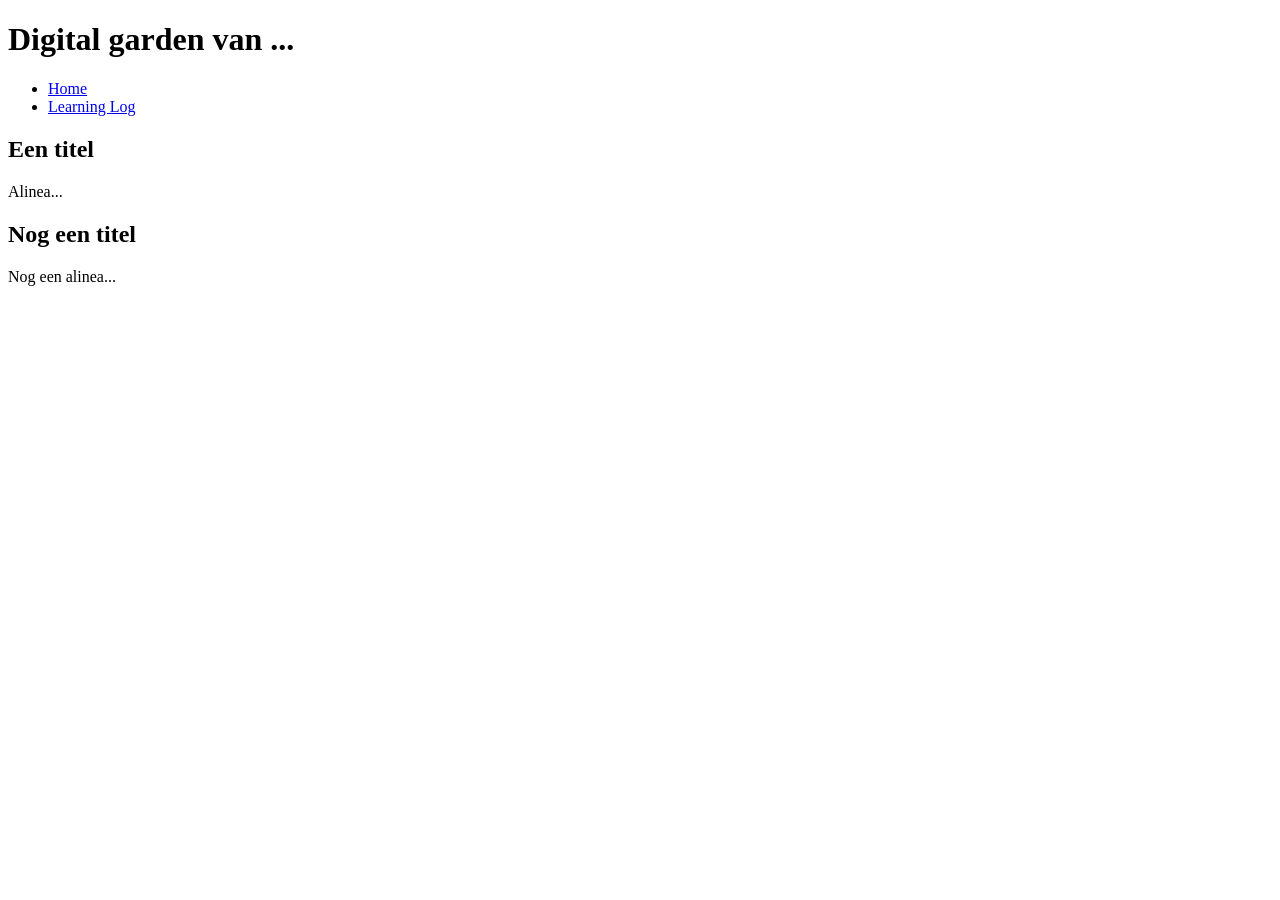
==== index.html @ 7402c0fa "Titel aangepast" ====
<!doctype html>
<html lang="nl">
  <head>
    <meta charset="UTF-8" />
    <meta name="viewport" content="width=device-width, initial-scale=1.0" />
    <meta name="author" content="jouw naam" />
    <meta name="color-scheme" content="dark light" />

    <title>SteunTeun</title>
    <link rel="stylesheet" href="./css/normal.css" />

    <!-- Voeg jouw eigen domein toe in data-page -->
    <script
      data-page="https://example.com"
      src="./scripts/main.js"
      defer
    ></script>
  </head>
  <body>
    <header>
      <h1>Digital garden van ...</h1>
      <nav>
        <ul>
          <li><a href="index.html">Home</a></li>
          <li><a href="https://github.com/account/repo">Learning Log</a></li>
        </ul>
      </nav>
    </header>

    <main>
      <article>
        <h2>Een titel</h2>

        <p>Alinea...</p>
      </article>

      <article>
        <h2>Nog een titel</h2>

        <p>Nog een alinea...</p>
      </article>
    </main>

    <footer></footer>
  </body>
</html>
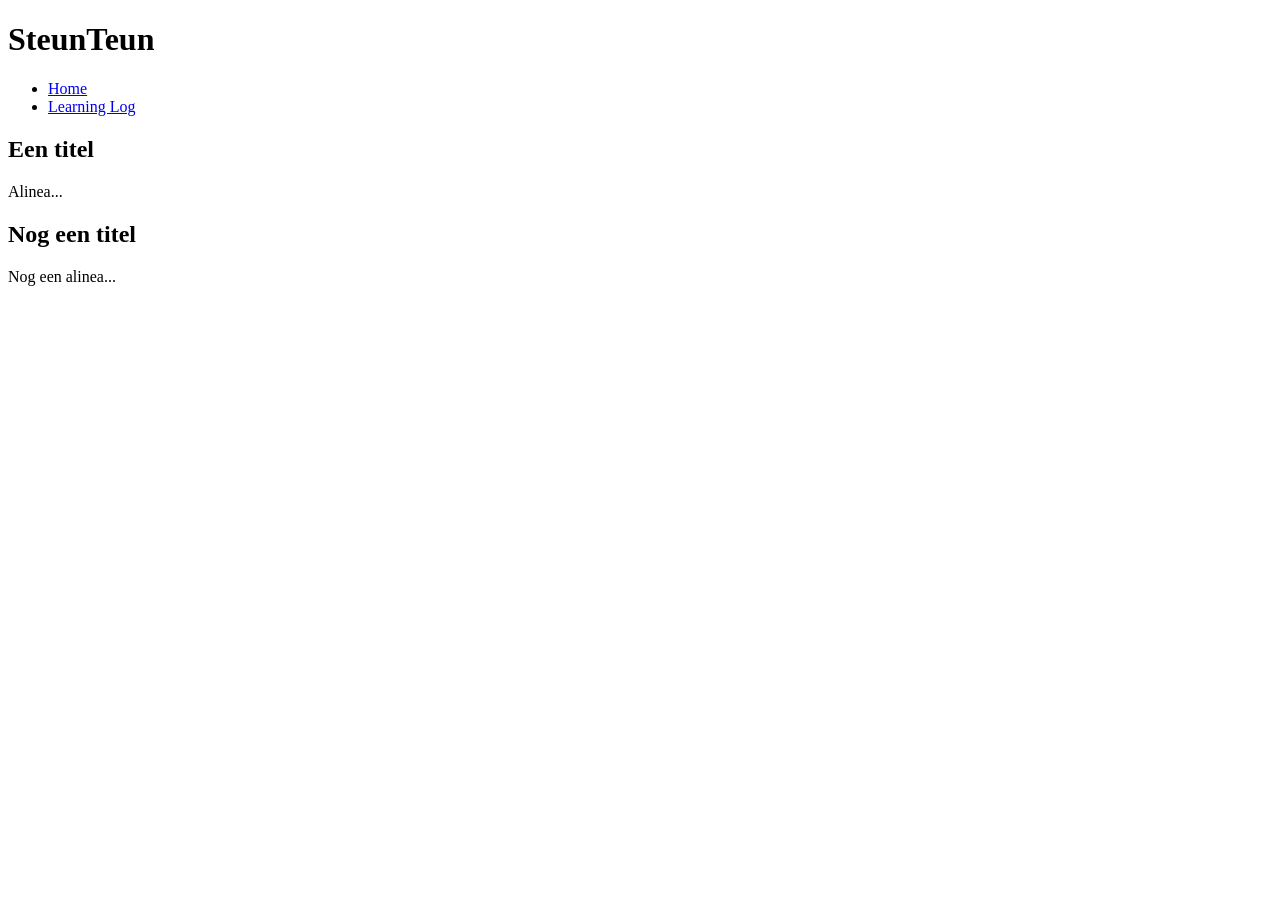
==== commit 5289f72e: "Titel op website aangepast" ====
--- a/index.html
+++ b/index.html
@@ -18,7 +18,7 @@
   </head>
   <body>
     <header>
-      <h1>Digital garden van ...</h1>
+      <h1>SteunTeun</h1>
       <nav>
         <ul>
           <li><a href="index.html">Home</a></li>
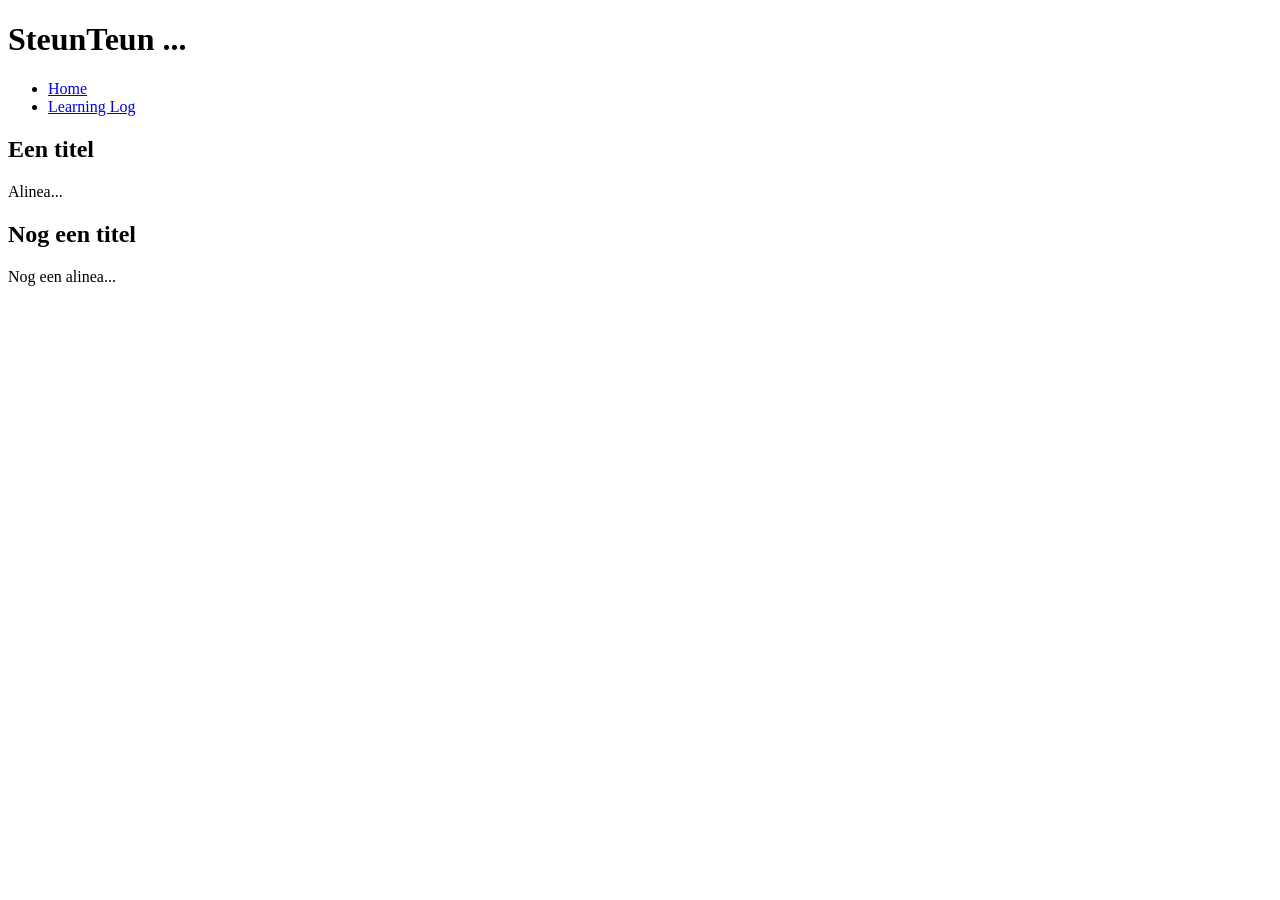
==== commit 91737fbb: "Afmaken van de presentatie" ====
--- a/index.html
+++ b/index.html
@@ -18,7 +18,7 @@
   </head>
   <body>
     <header>
-      <h1>SteunTeun</h1>
+      <h1>SteunTeun ...</h1>
       <nav>
         <ul>
           <li><a href="index.html">Home</a></li>
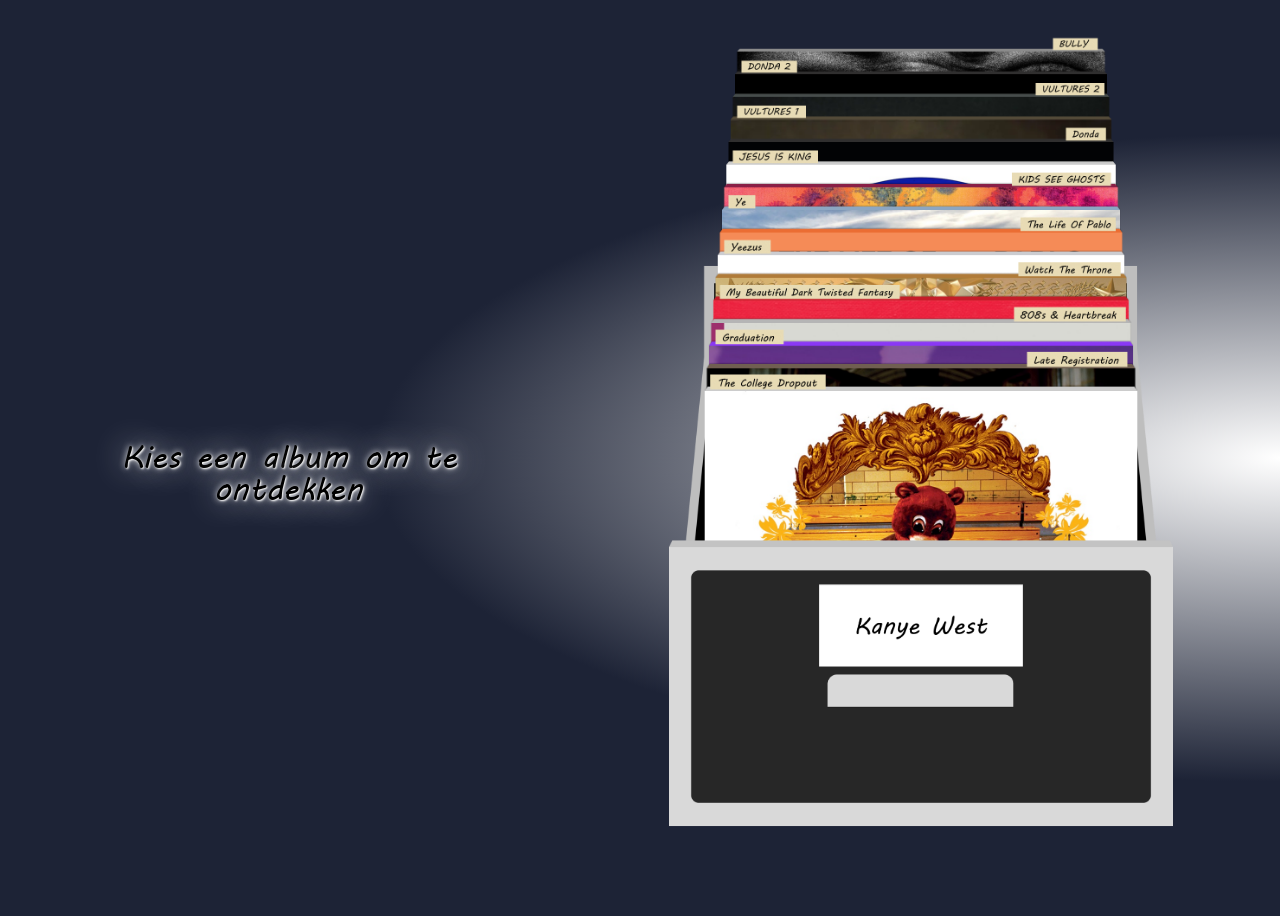
==== commit 22724863: "Homepage grotendeels afgemaakt" ====
--- a/index.html
+++ b/index.html
@@ -6,7 +6,7 @@
     <meta name="author" content="jouw naam" />
     <meta name="color-scheme" content="dark light" />
 
-    <title>SteunTeun</title>
+    <title>Kanye West</title>
     <link rel="stylesheet" href="./css/normal.css" />
 
     <!-- Voeg jouw eigen domein toe in data-page -->
@@ -15,10 +15,10 @@
       src="./scripts/main.js"
       defer
     ></script>
-  </head>
+    <!-- </head>
   <body>
     <header>
-      <h1>SteunTeun ...</h1>
+      <h1>Kanye West</h1>
       <nav>
         <ul>
           <li><a href="index.html">Home</a></li>
@@ -43,4 +43,172 @@
 
     <footer></footer>
   </body>
+</html> -->
+  </head>
+  <body>
+    <header>
+      <h1>Kies een album om te ontdekken</h1>
+    </header>
+
+    <main>
+      <article>
+        <img
+          id="achterkant"
+          src="./images/La Achterkant.png"
+          alt="La Achterkant"
+        />
+        <nav>
+          <ol>
+            <li>
+              <button>
+                <img
+                  id="bully"
+                  src="./images/Bully Cover 2.png"
+                  alt="BULLY album cover"
+                />
+              </button>
+            </li>
+            <li>
+              <button>
+                <img
+                  id="donda2"
+                  src="./images/Donda 2 Cover 2.png"
+                  alt="DONDA 2 album cover"
+                />
+              </button>
+            </li>
+            <li>
+              <button>
+                <img
+                  id="v2"
+                  src="./images/Vultures 2 Cover 2.png"
+                  alt="VULTURES 2 album cover"
+                />
+              </button>
+            </li>
+            <li>
+              <button>
+                <img
+                  id="v1"
+                  src="./images/Vultures 1 Cover 2.png"
+                  alt="VULTURES 1 album cover"
+                />
+              </button>
+            </li>
+            <li>
+              <button>
+                <img
+                  id="donda"
+                  src="./images/Donda Cover 2.png"
+                  alt="Donda album vover"
+                />
+              </button>
+            </li>
+            <li>
+              <button>
+                <img
+                  id="jik"
+                  src="./images/Jesus Is King Cover 2.png"
+                  alt="JESUS IS KING album cover"
+                />
+              </button>
+            </li>
+            <li>
+              <button>
+                <img
+                  id="ksg"
+                  src="./images/Kids See Ghosts Cover 2.png"
+                  alt="KIDS SEE GHOSTS album cover"
+                />
+              </button>
+            </li>
+            <li>
+              <button>
+                <img
+                  id="ye"
+                  src="./images/Ye Cover 2.png"
+                  alt="Ye album cover"
+                />
+              </button>
+            </li>
+            <li>
+              <button>
+                <img
+                  id="tlop"
+                  src="./images/The Life Of Pablo Cover 2.png"
+                  alt="The Life Of Pablo album cover"
+                />
+              </button>
+            </li>
+            <li>
+              <button>
+                <img
+                  id="yeezus"
+                  src="./images/Yeezus Cover 2.png"
+                  alt="Yeezus album cover"
+                />
+              </button>
+            </li>
+            <li>
+              <button>
+                <img
+                  id="wtt"
+                  src="./images/Watch The Throne Cover 2.png"
+                  alt="Watch The Throne album cover"
+                />
+              </button>
+            </li>
+            <li>
+              <button>
+                <img
+                  id="mbdtf"
+                  src="./images/My Beautiful Dark Twisted Fantasy Cover 2.png"
+                  alt="My Beautiful Dark Twisted Fantasy album cover"
+                />
+              </button>
+            </li>
+            <li>
+              <button>
+                <img
+                  id="808"
+                  src="./images/808s & Heartbreak Cover 2.png"
+                  alt="808s & Heartbreak album cover"
+                />
+              </button>
+            </li>
+            <li>
+              <button>
+                <img
+                  id="graduation"
+                  src="./images/Graduation Cover 2.png"
+                  alt="Graduation album cover"
+                />
+              </button>
+            </li>
+            <li>
+              <button>
+                <img
+                  id="lr"
+                  src="./images/Late Registration Cover 2.png"
+                  alt="Late Registration album cover"
+                />
+              </button>
+            </li>
+            <li>
+              <button>
+                <img
+                  id="tcd"
+                  src="./images/The College Dropout Cover 2.png"
+                  alt="The College Dropout album cover"
+                />
+              </button>
+            </li>
+          </ol>
+        </nav>
+        <img id="voorkant" src="./images/La Voorkant.png" alt="La voorkant" />
+      </article>
+
+      <article></article>
+    </main>
+  </body>
 </html>
--- a/css/normal.css
+++ b/css/normal.css
@@ -0,0 +1,258 @@
+/**************************
+* MARK: Fonts
+**************************/
+
+@font-face {
+  font-family: "mvboli";
+  src: url(../fonts/mvboli.ttf);
+  font-weight: 100;
+  font-style: normal;
+}
+
+/**************************
+* MARK: Custom properties
+**************************/
+
+html {
+  color-scheme: dark light;
+  @media (prefers-color-scheme: dark) {
+    --zwart: black;
+    --grijs: gray;
+    --wit: white;
+  }
+  @media (prefers-color-scheme: light) {
+    --zwart: #1d2336;
+    --grijs: white;
+    --wit: white;
+  }
+  /* kleur varianten aanduiden voor zowel light als dark mode */
+}
+
+/**************************
+* MARK: Algemene Styling
+**************************/
+
+*,
+*::after,
+*::before {
+  box-sizing: border-box;
+}
+
+img {
+  max-width: 100%;
+}
+
+body {
+  background-image: radial-gradient(
+    farthest-corner at 50% 100%,
+    /* Licht vestigd aandacht op de doos met albums */ var(--grijs),
+    var(--grijs),
+    var(--zwart),
+    var(--zwart) /* dubbel zorgt dat de overgang korter is */
+  );
+  background-repeat: no-repeat;
+  @media (width > 30em) {
+    /* de gradient moet bij een andere indeling ook op een andere plek zitten */
+    background-image: radial-gradient(
+      farthest-corner at 100% 50%,
+      var(--grijs),
+      var(--zwart),
+      var(--zwart)
+    );
+    background-repeat: no-repeat;
+  }
+  padding-top: 5%;
+  padding-bottom: 5%;
+  /* voorkomen dat elementen de boven- of onderkant van het scherm raken */
+  min-height: 100vh; /* zorgen dat het hele scherm gevuld is (dat deed t eerst niet)*/
+  display: grid;
+  @media (width > 30em) {
+    grid-template-columns: 8fr 10fr;
+  }
+  /* zorgt dat de website uit 2 kolommen bestaat wanneer die groter is dan 30em  */
+}
+
+/**************************
+* MARK: Header
+**************************/
+
+header {
+  display: grid;
+  place-items: center; /* tekst in t midden plaatsen */
+
+  h1 {
+    text-align: center; /* tekst gecentreerd uitlijnen */
+    margin-top: 10%;
+    margin-bottom: 5%;
+    margin-left: 10%;
+    margin-right: 10%;
+    /* zorgen dat tekst goed de ruimte krijgt */
+    font-family: "mvboli", system-ui;
+    font-weight: 100;
+    font-size: 1em;
+    line-height: 100%;
+    text-shadow:
+      1px 1px 2px var(--grijs),
+      0 0 1em var(--wit),
+      0 0 0.2em var(--wit);
+    /* 3 kleuren om het shadow effect duidelijker te maken maar het wel leesbaar te houden */
+    @media (width > 30em) {
+      font-size: 2em; /* groter lettertype wanneer de website naar 2 kolommen gaat en er meer ruimte is */
+    }
+  }
+}
+
+/**************************
+* MARK: Footer
+**************************/
+
+footer {
+}
+
+/**************************
+* MARK: Main
+**************************/
+
+main {
+  display: grid;
+  place-items: center;
+  /* Alles in het midden zetten */
+  margin-top: 3em; /* anders staan de albums over de tekst */
+
+  nav {
+    position: absolute;
+    bottom: 0;
+    left: 0;
+    width: 100%;
+    /* Dit zorgt dat alle albums onderaan mn article tag staan. Dat kan ik dan ook met de la afbeeldingen doen en dan dingen gaan verschuiven*/
+  }
+
+  ol {
+    position: relative; /* zodat ik alles vrij kan bewegen */
+    transform: scale(
+      0.7
+    ); /* zorgt dat de albums niet te groot zijn voor de website */
+    transform-origin: bottom; /* zorgt dat de albums op de onderkant blijven staan bij de verkleining */
+    padding: 0;
+    margin: 0;
+    /*  Blijkbaar hebben de puntjes hun eigen padding en margin */
+    list-style-type: none; /* puntjes weghalen */
+  }
+
+  ol li {
+    position: absolute;
+    bottom: 0;
+    left: 0;
+    width: 100%;
+    /* zorgt dat alles op de bodem blijft staan net als bover */
+  }
+
+  ol li:nth-child(16) {
+    transform: translateY(0);
+  }
+
+  ol li:nth-child(15) {
+    transform: translateY(-5%);
+  }
+
+  ol li:nth-child(14) {
+    transform: translateY(-10%);
+  }
+
+  ol li:nth-child(13) {
+    transform: translateY(-15%);
+  }
+
+  ol li:nth-child(12) {
+    transform: translateY(-20%);
+  }
+
+  ol li:nth-child(11) {
+    transform: translateY(-25%);
+  }
+
+  ol li:nth-child(10) {
+    transform: translateY(-30%);
+  }
+
+  ol li:nth-child(9) {
+    transform: translateY(-35%);
+  }
+
+  ol li:nth-child(8) {
+    transform: translateY(-40%);
+  }
+
+  ol li:nth-child(7) {
+    transform: translateY(-45%);
+  }
+
+  ol li:nth-child(6) {
+    transform: translateY(-50%);
+  }
+
+  ol li:nth-child(5) {
+    transform: translateY(-55%);
+  }
+
+  ol li:nth-child(4) {
+    transform: translateY(-60%);
+  }
+
+  ol li:nth-child(3) {
+    transform: translateY(-65%);
+  }
+
+  ol li:nth-child(2) {
+    transform: translateY(-70%);
+  }
+
+  ol li:first-child {
+    transform: translateY(-75%);
+  }
+  /* beginnen met voorste album en dan vanaf daar steeds meer omhoog met dezelfde stappen */
+  /* telkens -...% ipv -...px zodat het goed scaled */
+  #achterkant {
+    display: block;
+    width: 100%;
+    transform: scale(0.8);
+    transform-origin: bottom;
+    /* La achterkant kleiner maken, maar iets minder dan de albums, want anders vallen de albums over de zij- en achterkant  */
+  }
+
+  #voorkant {
+    position: absolute;
+    bottom: 0;
+    left: 0;
+    width: 100%;
+    /* voorkant van de la naar onderkant van article plaatsen net als de achterkant en de albums */
+    pointer-events: none;
+    transform: scale(0.8);
+    transform-origin: bottom;
+    /* La voorkant kleiner maken, maar iets minder dan de albums, want dan is ie net zo groot als de achterkant */
+  }
+  button {
+    background-color: transparent;
+    border: transparent;
+    cursor: pointer;
+    /* Knoppen onzichtbaar maken zodat alleen het album zichtbaar is en een pointer als cursor */
+  }
+
+  article {
+    position: relative;
+    /* zodat ik alles zelf kan verplaatsen naar waar ik wil */
+    @media (width < 30em) {
+      min-width: 50vh;
+      max-width: 60vh;
+    }
+    /* zorgen m'n bak met albums niet te groot of te klein wordt wanneer m'n scherm smal is */
+    @media (width > 30em) {
+      max-width: 70vh;
+    }
+    /* zorgen dat m'n bak niet te groot wordt en buiten het scherm gaat vallen */
+  }
+}
+
+/**************************
+* MARK: Section ...
+**************************/
